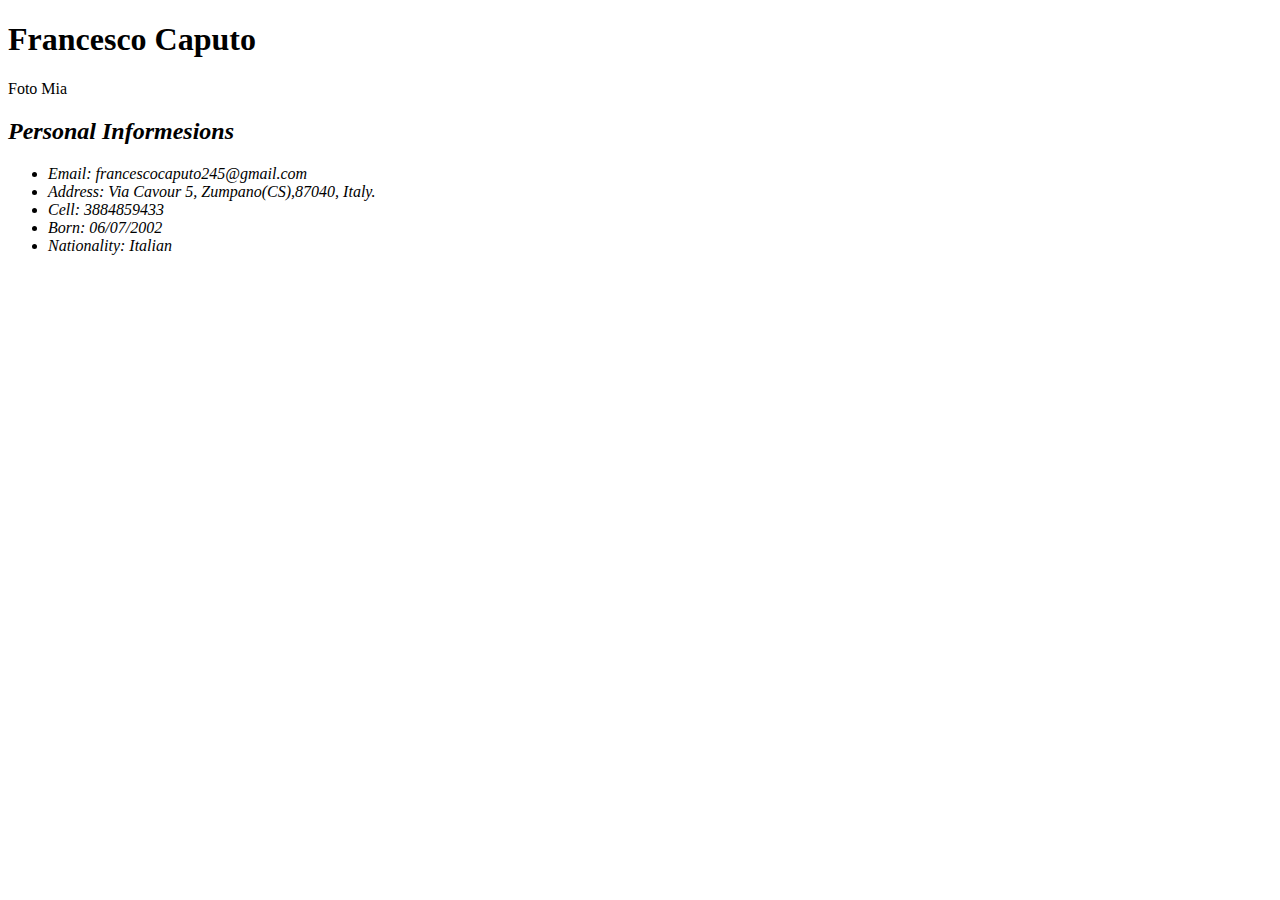
==== CV.html @ f9584566 "creazione pagina cv con informazioni personali" ====
<!DOCTYPE html>
<html lang="en" dir="ltr">
  <head>
    <meta charset="utf-8">
    <title>My CV</title>
  </head>
  <body>
    <h1>Francesco Caputo</h1>
    <p>Foto Mia</p>
    <address>
      <h2>Personal Informesions</h2>
      <ul>
        <li>Email: francescocaputo245@gmail.com</li>
        <li>Address: Via Cavour 5, Zumpano(CS),87040, Italy.</li>
        <li>Cell: 3884859433</li>
        <li>Born: 06/07/2002</li>
        <li>Nationality: Italian</li>
      </ul>
    </address>
  </body>
</html>
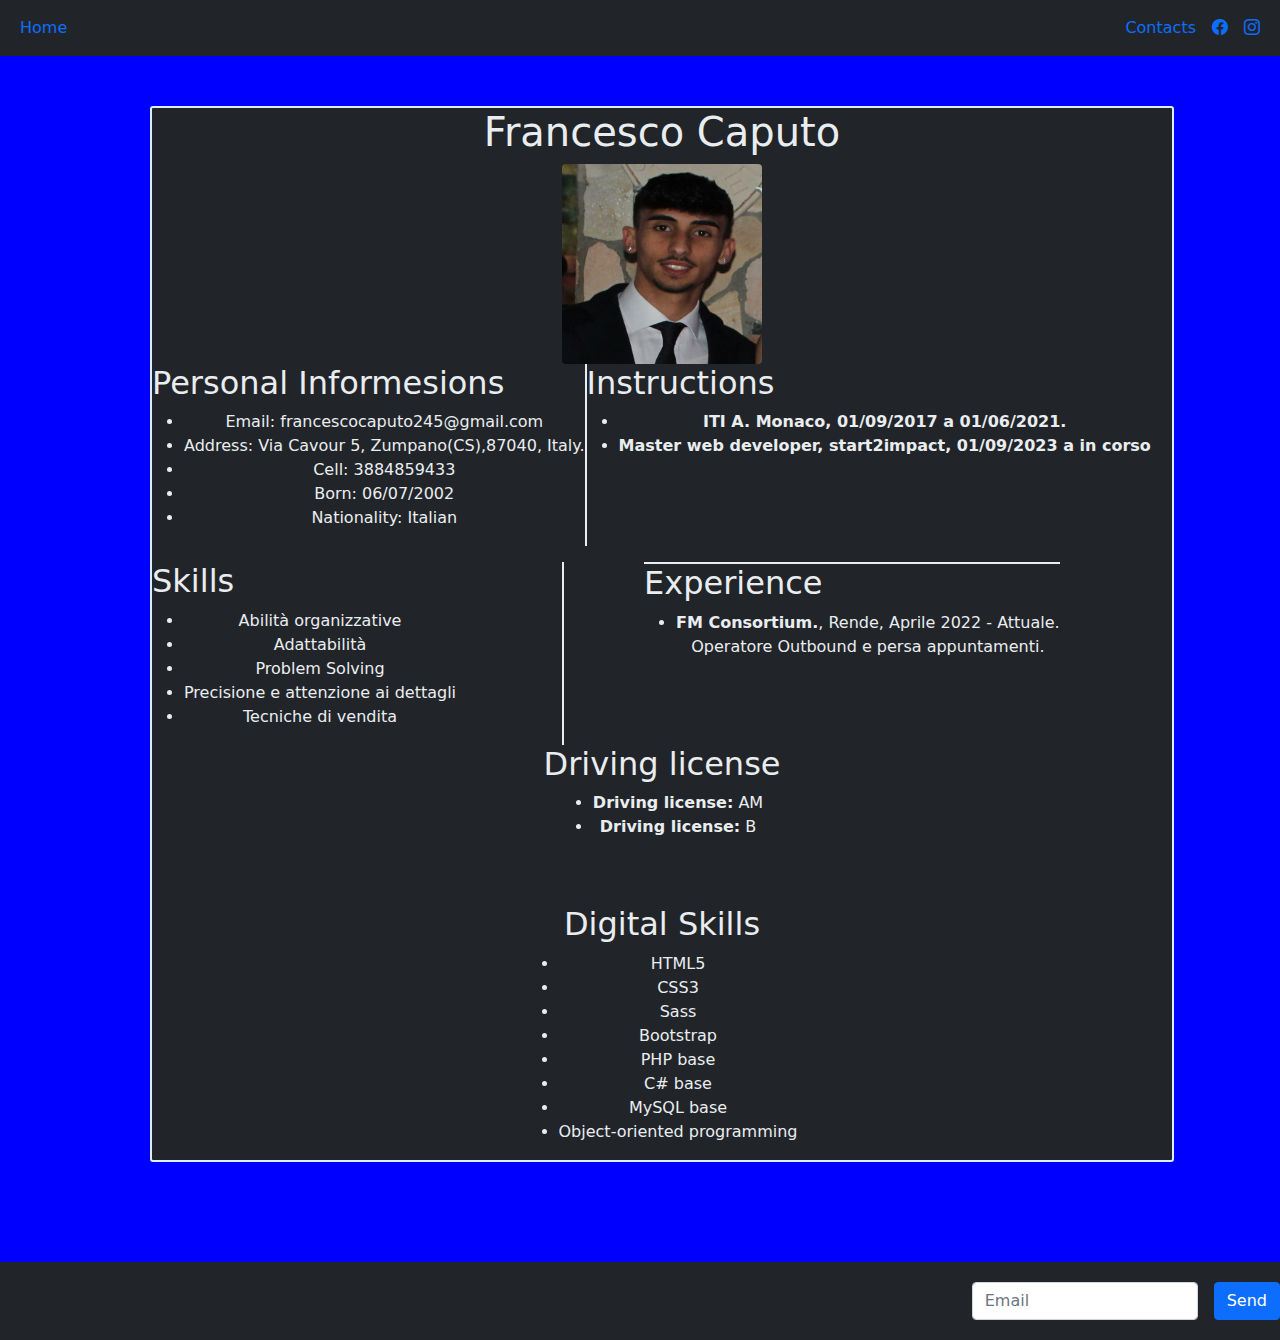
==== commit 3fcab570: "ho inserito la sezione story e skills in index.html e ho creato un form per i contatti" ====
--- a/CV.html
+++ b/CV.html
@@ -2,12 +2,36 @@
 <html lang="en" dir="ltr">
   <head>
     <meta charset="utf-8">
+    <meta name="viewport" content="width=device-width, initial-scale=1">
     <title>My CV</title>
+    <link rel="stylesheet" href="Assets/bootstrap/css/bootstrap.min.css">
+    <link rel="stylesheet" href="https://cdn.jsdelivr.net/npm/bootstrap-icons@1.5.0/font/bootstrap-icons.css">
+    <link rel="stylesheet" href="Assets/css/style.css">
   </head>
   <body>
-    <h1>Francesco Caputo</h1>
-    <p>Foto Mia</p>
+    <header>
+      <nav class="navbar navbar-expand-lg bg-dark">
+       <div class="container-fluid">
+         <div class="navbar-nav justify-content-start">
+          <a href="index.html" class="nav-item nav-link active">Home</a>
+        </div>
+        <div class="navbar-nav ms-auto">
+             <a href="#contacts" class="nav-item nav-link">Contacts</a>
+             <a href="https://www.facebook.com/francesco.caputo.585" class="nav-item nav-link" target="-_blank"><i class="bi-facebook"></i></a>
+             <a href="https://www.instagram.com/caputofrancesco_/" class="nav-item nav-link" target="-_blank"><i class="bi-instagram"></i></a>
+       </div>
+       </div>
+      </nav>
+    </header>
+    <div class="cv">
+      <div class="h">
+        <h1>Francesco Caputo</h1>
+        <div class="f">
+        <img src="Assets/img/CV.jpg" class='rounded img-fluid' alt="My photo" id="fotocv">
+      </div>
+     </div>
     <address>
+     <div class="PI">
       <h2>Personal Informesions</h2>
       <ul>
         <li>Email: francescocaputo245@gmail.com</li>
@@ -16,6 +40,77 @@
         <li>Born: 06/07/2002</li>
         <li>Nationality: Italian</li>
       </ul>
+    </div>
+    <div class="ins">
+      <h2>Instructions</h2>
+      <ul>
+        <li><strong>ITI A. Monaco, 01/09/2017 a 01/06/2021.</strong></li>
+        <li><strong>Master web developer, start2impact, 01/09/2023 a in corso</strong></li>
+      </ul>
+    </div>
     </address>
+    <article>
+     <div class="contenitore">
+        <div class="Skills">
+          <h2>Skills</h2>
+          <ul>
+            <li>Abilità organizzative</li>
+            <li>Adattabilità</li>
+            <li>Problem Solving</li>
+            <li>Precisione e attenzione ai dettagli</li>
+            <li>Tecniche di vendita</li>
+          </ul>
+        </div>
+        <div class="Experience">
+          <h2>Experience</h2>
+          <ul>
+            <li><strong>FM Consortium.</strong>, Rende, Aprile 2022 - Attuale. <br> Operatore Outbound e persa appuntamenti.</li>
+          </ul>
+        </div>
+     </div>
+
+     <div class="">
+       <div class="patente">
+         <h2>Driving license</h2>
+         <ul>
+           <li><strong>Driving license:</strong> AM</li>
+           <li><strong>Driving license:</strong> B</li>
+         </ul>
+       </div>
+     </div>
+
+     <div class="">
+       <div class="DS">
+         <h2>Digital Skills</h2>
+         <ul>
+           <li>HTML5</li>
+           <li>CSS3</li>
+           <li>Sass</li>
+           <li>Bootstrap</li>
+           <li>PHP base</li>
+           <li>C# base</li>
+           <li>MySQL base</li>
+           <li>Object-oriented programming</li>
+         </ul>
+       </div>
+     </div>
+
+    </article>
+  </div>
+
+  <!-- Contacts !-->
+  <div class="contacts" id="contacts">
+   <form>
+      <div class="row align-items-center g-3">
+          <div class="col-auto">
+              <label class="visually-hidden" for="inputEmail">Email</label>
+              <input type="email" class="form-control" id="inputEmail" placeholder="Email">
+          </div>
+          <div class="col-auto">
+              <button type="submit" class="btn btn-primary">Send</button>
+          </div>
+      </div>
+   </form>
+  </div>
   </body>
 </html>
--- a/Assets/css/style.css
+++ b/Assets/css/style.css
@@ -0,0 +1,155 @@
+* {
+  margin: 0;
+  padding: 0;
+  box-sizing: border-box;
+}
+
+body{
+  background-color: #0000ff;
+  color: #EAEDF0;
+}
+
+
+}
+
+h1{
+  text-align: center;
+}
+
+#fotod{
+  display: flex;
+  justify-content: center;
+  margin-top: 70px;
+  margin-bottom: 45px;
+}
+
+#foto{
+  height: 400px;
+  width: 350px;
+}
+
+.h1{
+  display: flex;
+  margin-right: 50px;
+}
+
+.h1h{
+    flex-direction: column;
+    align-self: center;
+}
+
+.story{
+  border: 2px solid #EAEDF0;
+  border-radius: 5px;
+  background-color: #212529;
+}
+
+P{
+  text-align: center;
+  line-height: 1.8em;
+}
+
+.lista{
+  display: flex;
+  flex-direction: column;
+  align-items: center;
+}
+
+ul{
+  text-align: center;
+}
+
+.list-group{
+  margin-top: 100px;
+  align-self: center;
+}
+
+.contacts{
+  padding-top: 20px;
+  padding-bottom: 20px;
+  background-color:  #212529;
+  margin-top: 100px;
+  display: flex;
+
+  flex-direction: column;
+  align-items: flex-end;
+}
+
+/*style cv*/
+.cv{
+  display:flex;
+  flex-direction: column;
+  align-items: center;
+  background-color: #212529;
+  border: 2px solid #dcedff;
+  border-radius: 3px;
+
+  width: 80%;
+  margin-top: 50px;
+  margin-left: 150px;
+  margin-right: 50px;
+}
+
+address{
+  width: 100%;
+  display: flex;
+
+}
+.h{
+  display: flex;
+  text-align: center;
+  justify-content: center;
+  flex-direction: column;
+  align-items: center;
+}
+.f{
+  display:flex;
+  justify-content: center;
+}
+
+#fotocv{
+  height: 200px;
+  width: 200px;
+}
+
+.PI{
+  border-right: 2px solid;
+  border-color: #EAEDF0;
+  align-self: flex-start;
+}
+
+article{
+  width: 100%;
+}
+
+.contenitore{
+  width: 100%;
+  display:flex;
+  justify-content: flex-start;
+
+
+}
+
+.Skills{
+ border-right: 2px solid #EAEDF0;
+ padding-right: 106px;
+
+}
+
+.Experience{
+  margin-left: 80px;
+  border-top: 2px solid #EAEDF0;
+}
+
+.patente{
+  display: flex;
+  flex-direction: column;
+  align-items: center;
+}
+
+.DS{
+  margin-top: 50px;
+  display: flex;
+  flex-direction: column;
+  align-items: center;
+}
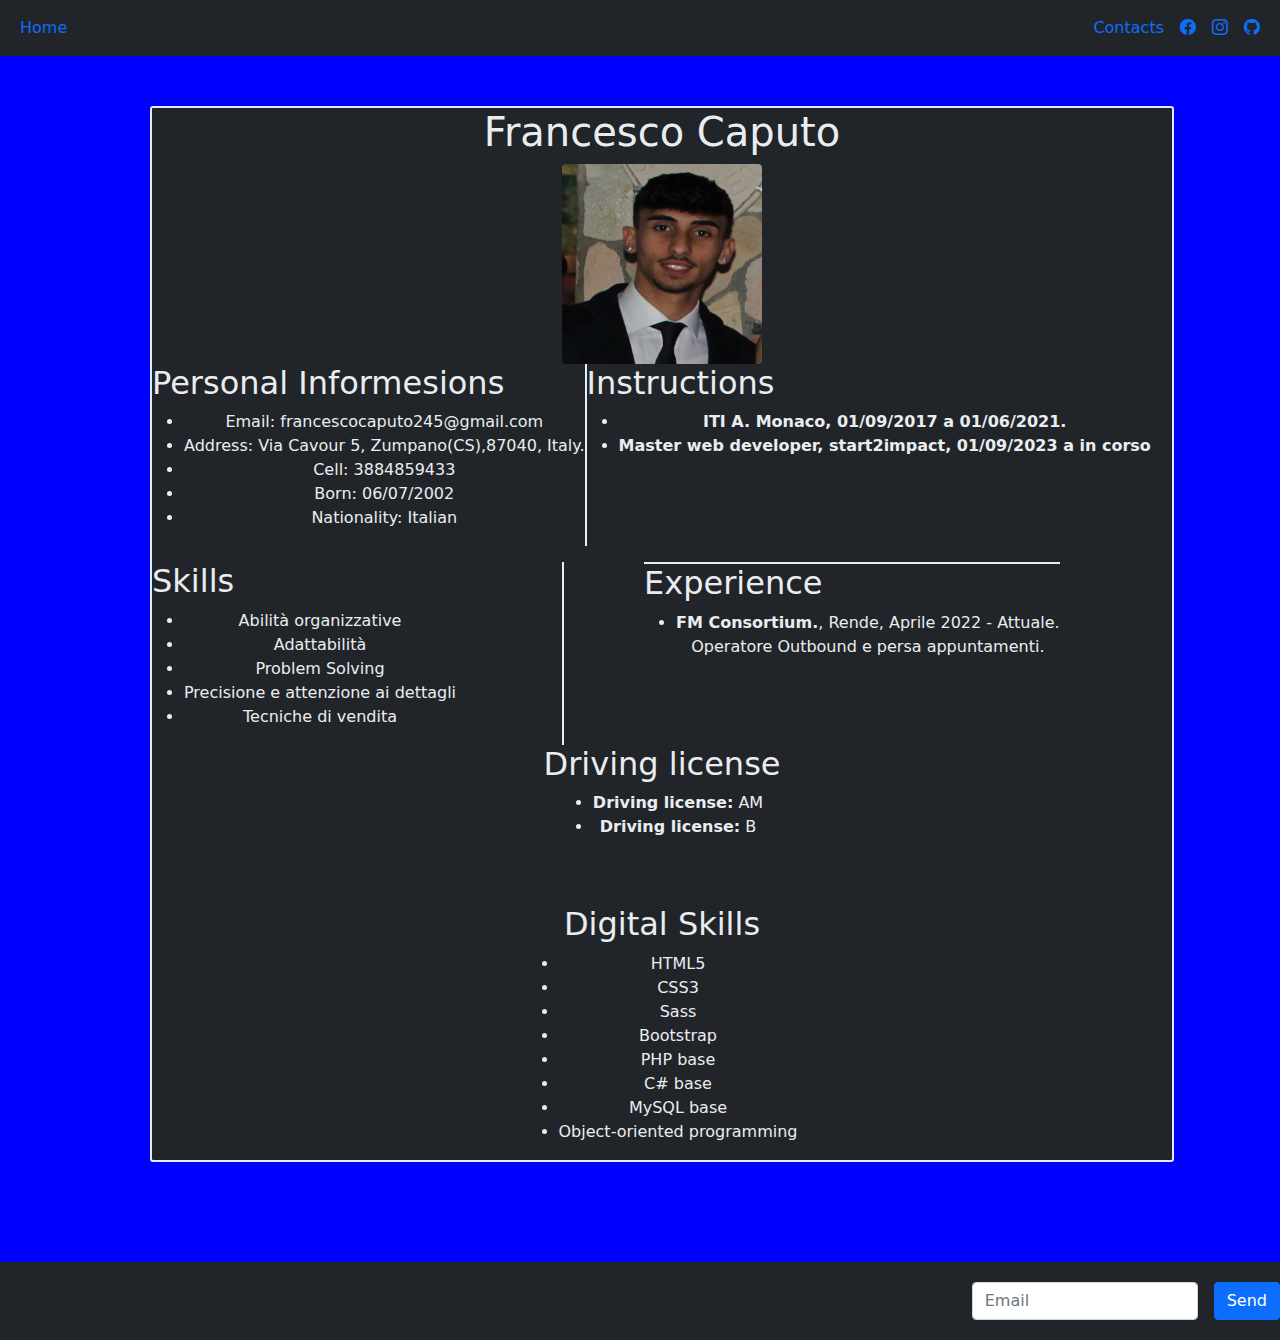
==== commit 892e7da9: "ho inserito il link di git hub" ====
--- a/CV.html
+++ b/CV.html
@@ -19,6 +19,7 @@
              <a href="#contacts" class="nav-item nav-link">Contacts</a>
              <a href="https://www.facebook.com/francesco.caputo.585" class="nav-item nav-link" target="-_blank"><i class="bi-facebook"></i></a>
              <a href="https://www.instagram.com/caputofrancesco_/" class="nav-item nav-link" target="-_blank"><i class="bi-instagram"></i></a>
+             <a href="https://github.com/FraCap2" class="nav-item nav-link" target="-_blank"><i class="bi-github"></i></a>
        </div>
        </div>
       </nav>
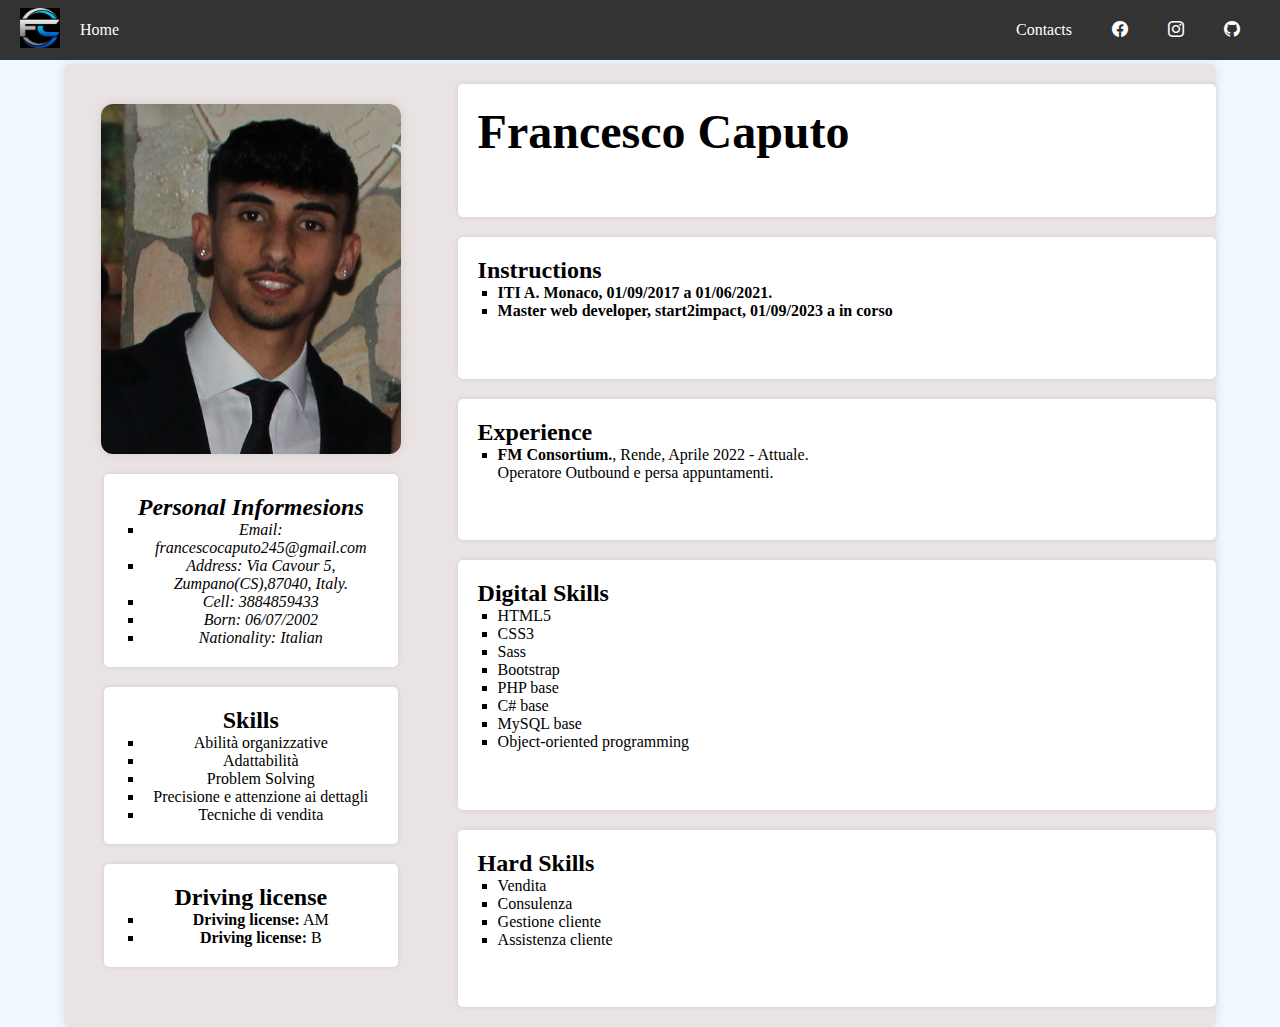
==== commit 5e4a1b50: "Ho rifatto il codice da capo con solo html e css e l'ho reso responsive per smartphone" ====
--- a/CV.html
+++ b/CV.html
@@ -4,55 +4,48 @@
     <meta charset="utf-8">
     <meta name="viewport" content="width=device-width, initial-scale=1">
     <title>My CV</title>
-    <link rel="stylesheet" href="Assets/bootstrap/css/bootstrap.min.css">
     <link rel="stylesheet" href="https://cdn.jsdelivr.net/npm/bootstrap-icons@1.5.0/font/bootstrap-icons.css">
     <link rel="stylesheet" href="Assets/css/style.css">
   </head>
   <body>
     <header>
-      <nav class="navbar navbar-expand-lg bg-dark">
-       <div class="container-fluid">
-         <div class="navbar-nav justify-content-start">
-          <a href="index.html" class="nav-item nav-link active">Home</a>
+      <nav class="navbar">
+        <div class="logo">
+          <a href="index.html"><img src="Assets/img/logo.jpg" alt="logo FC" style="width: 40px;"></a>
         </div>
-        <div class="navbar-nav ms-auto">
-             <a href="#contacts" class="nav-item nav-link">Contacts</a>
-             <a href="https://www.facebook.com/francesco.caputo.585" class="nav-item nav-link" target="-_blank"><i class="bi-facebook"></i></a>
-             <a href="https://www.instagram.com/caputofrancesco_/" class="nav-item nav-link" target="-_blank"><i class="bi-instagram"></i></a>
-             <a href="https://github.com/FraCap2" class="nav-item nav-link" target="-_blank"><i class="bi-github"></i></a>
-       </div>
-       </div>
+        <button class="menu-toggle" onclick="toggleMenu()">
+          <i class="bi bi-list"></i>
+        </button>
+        <div class="nav-container">
+          <ul class="left">
+            <li><a href="index.html">Home</a></li>
+          </ul>
+          <ul class="right">
+            <li><a href="#contacts">Contacts</a></li>
+            <li><a href="https://www.facebook.com/francesco.caputo.585" class="" target="-_blank"><i class="bi-facebook"></i></a></li>
+            <li><a href="https://www.instagram.com/caputofrancesco_/" class="" target="-_blank"><i class="bi-instagram"></i></a></li>
+            <li><a href="https://github.com/FraCap2" class="" target="-_blank"><i class="bi-github"></i></a></li>
+          </ul>
+        </div>
       </nav>
     </header>
-    <div class="cv">
-      <div class="h">
-        <h1>Francesco Caputo</h1>
-        <div class="f">
-        <img src="Assets/img/CV.jpg" class='rounded img-fluid' alt="My photo" id="fotocv">
-      </div>
-     </div>
-    <address>
-     <div class="PI">
-      <h2>Personal Informesions</h2>
-      <ul>
-        <li>Email: francescocaputo245@gmail.com</li>
-        <li>Address: Via Cavour 5, Zumpano(CS),87040, Italy.</li>
-        <li>Cell: 3884859433</li>
-        <li>Born: 06/07/2002</li>
-        <li>Nationality: Italian</li>
-      </ul>
-    </div>
-    <div class="ins">
-      <h2>Instructions</h2>
-      <ul>
-        <li><strong>ITI A. Monaco, 01/09/2017 a 01/06/2021.</strong></li>
-        <li><strong>Master web developer, start2impact, 01/09/2023 a in corso</strong></li>
-      </ul>
-    </div>
-    </address>
-    <article>
-     <div class="contenitore">
-        <div class="Skills">
+
+    <div class="container-cv">
+      <aside class="sidebar">
+        <img src="Assets/img/CV.jpg" class="foto-cv" alt="My photo">
+        <!--informazioni personali-->
+        <address>
+          <h2>Personal Informesions</h2>
+          <ul>
+            <li>Email: francescocaputo245@gmail.com</li>
+            <li>Address: Via Cavour 5, Zumpano(CS),87040, Italy.</li>
+            <li>Cell: 3884859433</li>
+            <li>Born: 06/07/2002</li>
+            <li>Nationality: Italian</li>
+          </ul>    
+        </address>
+        <!--Istruzione-->
+        <div class="container-skills-cv">
           <h2>Skills</h2>
           <ul>
             <li>Abilità organizzative</li>
@@ -62,28 +55,39 @@
             <li>Tecniche di vendita</li>
           </ul>
         </div>
-        <div class="Experience">
+        <!--Patente-->
+        <div class="container-patente">
+          <h2>Driving license</h2>
+          <ul>
+           <li><strong>Driving license:</strong> AM</li>
+           <li><strong>Driving license:</strong> B</li>
+          </ul>
+        </div>
+      </aside>
+      
+      <main class="contenuto">
+        <div class="name">
+          <h1>Francesco Caputo</h1>
+        </div>
+        <!--Istruzione-->
+        <div class="container-istruzione">
+          <h2>Instructions</h2>
+          <ul>
+            <li><strong>ITI A. Monaco, 01/09/2017 a 01/06/2021.</strong></li>
+            <li><strong>Master web developer, start2impact, 01/09/2023 a in corso</strong></li>
+          </ul>
+        </div>
+        <!--Esperienza lavorativa-->
+        <div class="container-esperienza">
           <h2>Experience</h2>
           <ul>
             <li><strong>FM Consortium.</strong>, Rende, Aprile 2022 - Attuale. <br> Operatore Outbound e persa appuntamenti.</li>
           </ul>
         </div>
-     </div>
-
-     <div class="">
-       <div class="patente">
-         <h2>Driving license</h2>
-         <ul>
-           <li><strong>Driving license:</strong> AM</li>
-           <li><strong>Driving license:</strong> B</li>
-         </ul>
-       </div>
-     </div>
-
-     <div class="">
-       <div class="DS">
-         <h2>Digital Skills</h2>
-         <ul>
+        <!--Digital skills-->
+        <div class="container-digitaSkills">
+          <h2>Digital Skills</h2>
+          <ul>
            <li>HTML5</li>
            <li>CSS3</li>
            <li>Sass</li>
@@ -92,26 +96,25 @@
            <li>C# base</li>
            <li>MySQL base</li>
            <li>Object-oriented programming</li>
-         </ul>
-       </div>
-     </div>
-
-    </article>
-  </div>
-
-  <!-- Contacts !-->
-  <div class="contacts" id="contacts">
-   <form>
-      <div class="row align-items-center g-3">
-          <div class="col-auto">
-              <label class="visually-hidden" for="inputEmail">Email</label>
-              <input type="email" class="form-control" id="inputEmail" placeholder="Email">
-          </div>
-          <div class="col-auto">
-              <button type="submit" class="btn btn-primary">Send</button>
-          </div>
-      </div>
-   </form>
-  </div>
+          </ul>
+        </div>
+        <!--Hard skills-->
+        <div class="container-hardSkills-cv">
+          <h2>Hard Skills</h2>
+          <ul>
+            <li>Vendita</li>
+            <li>Consulenza</li>
+            <li>Gestione cliente</li>
+            <li>Assistenza cliente</li>
+          </ul>
+        </div>
+      </main>  
+    </div>
+    <script>
+      function toggleMenu() {
+        const menu = document.querySelector('.nav-container');
+        menu.classList.toggle('active');
+      }
+    </script>
   </body>
 </html>
--- a/Assets/css/style.css
+++ b/Assets/css/style.css
@@ -2,154 +2,441 @@
   margin: 0;
   padding: 0;
   box-sizing: border-box;
+  scroll-behavior: smooth;
 }
 
 body{
-  background-color: #0000ff;
-  color: #EAEDF0;
-}
-
-
-}
-
-h1{
-  text-align: center;
-}
-
-#fotod{
-  display: flex;
+  background-color: aliceblue;
+}
+
+body, html{
+  height: 100%;
+}
+
+.navbar{
+  display: flex;
+  align-items: center;
+  background-color: #333;
+  position: fixed;
+  top: 0;
+  padding: 10px 20px;
+  width: 100%;
+  z-index: 1000;
+  height: 60px;
+}
+
+.nav-container{
+  display: flex;
+  width: 100%;
+}
+
+.menu-toggle{
+  display: none;
+  background: none;
+  border: none;
+  font-size: 2em;
+  color: white;
+  cursor: pointer;
+}
+
+.logo img{
+  height: auto;
+ }
+
+.left{
+  display: flex;
+  list-style-type: none;
+}
+
+.right{
+  display: flex;
+  margin-left: auto;
+  list-style-type: none;
+}
+
+.navbar ul li{
+  list-style: none;
+}
+
+.navbar ul li a{
+  text-align: center;
+  text-decoration: none;
+  padding: 14px 20px;
+  color: white;
+  display: block;
+}
+
+
+.navbar ul li a:hover{
+  background-color: #575757;
+}
+
+.container{
+  height: 100vh;
+  margin: 20px auto;
+  scroll-snap-type: y mandatory;
+  overflow-y: scroll;
+}
+
+section{
+  border-radius: 8px;
+  box-shadow: 0 0 10px rgba(0, 0, 0, 0.1);
+  display: flex;
+  flex-direction: column;
+  align-items: center;
   justify-content: center;
-  margin-top: 70px;
-  margin-bottom: 45px;
-}
-
-#foto{
+  min-height: 100vh;
+}
+
+.scroll-btn {
+  margin-top: 20px;
+  font-size: 30px;
+  color: black;
+  text-decoration: none;
+  animation: bounce 1.5s infinite;
+}
+
+@keyframes bounce {
+    0%, 100% { transform: translateY(0); }
+    50% { transform: translateY(10px); }
+}
+
+.home{
+  background: url(../img/ufficio.jpg);
+  height: 100%;
+}
+
+section:first-of-type {
+  padding-top: 70px;
+}
+
+.h1home{
+  font-size: 4.5em;
+  color: white;
+}
+
+.h2home{
+  font-size: 3em;
+  color: white;
+}
+
+.container-mystory{
+  display: flex;
+  flex-direction: row;
+  align-items: center;
+  justify-content: space-between;
+  background-color: #575757;
+  border-radius: 8px;
+  box-shadow: 0 0 10px rgba(0, 0, 0, 0.1);
+  padding: 10px;
+  max-width: 900px;
+  margin: auto;
+}
+
+.container-mystory > img{
   height: 400px;
   width: 350px;
-}
-
-.h1{
-  display: flex;
-  margin-right: 50px;
-}
-
-.h1h{
-    flex-direction: column;
-    align-self: center;
-}
-
-.story{
-  border: 2px solid #EAEDF0;
-  border-radius: 5px;
-  background-color: #212529;
-}
-
-P{
-  text-align: center;
-  line-height: 1.8em;
-}
-
-.lista{
+  border-radius: 8px;
+  margin-right: 5%;
+}
+
+.text-container{
+  display: flex;
+  flex-direction: column;
+  max-width: 60%;
+}
+
+.text-container > h1{
+  text-align: center;
+  font-size: 2em;
+  margin-bottom: 10px;
+}
+
+.text-container > p{
+  font-size: 1.5em;
+  color: white;
+  line-height: 1.5;
+}
+
+#skills{
+  background-color: cadetblue;
+  padding: 50px 0;
+  text-align: center;
+}
+
+.container-skills{
+  display: flex;
+  flex-direction: row;
+  align-items: flex-start;
+  justify-content: center;
+  padding: 10px 20px;
+  gap: 30px;
+  max-width: 80%;
+  margin: auto;
+}
+
+.container-hardskills , .container-softskills{
+  flex: 1;
+  min-width: 300px;
   display: flex;
   flex-direction: column;
   align-items: center;
-}
-
-ul{
-  text-align: center;
-}
-
-.list-group{
-  margin-top: 100px;
-  align-self: center;
-}
-
-.contacts{
-  padding-top: 20px;
-  padding-bottom: 20px;
-  background-color:  #212529;
-  margin-top: 100px;
-  display: flex;
-
-  flex-direction: column;
-  align-items: flex-end;
-}
-
-/*style cv*/
-.cv{
-  display:flex;
+  border-radius: 12px;
+  box-shadow: 0 4px 8px rgba(0, 0, 0, 0.2);
+  padding: 20px;
+  background-color: white;
+  transition: transform 0.3s ease-in-out;
+}
+
+.container-hardskills:hover, .container-softskills:hover {
+  transform: translateY(-5px);
+}
+
+.container-hardskills h1, .container-softskills h1 {
+  font-size: 1.8em;
+  margin-bottom: 10px;
+  color: #333;
+  border-bottom: 2px solid cadetblue;
+  display: inline-block;
+  padding-bottom: 5px;
+}
+
+.container-hardskills ul, .container-softskills ul {
+  list-style: none;
+  padding: 0;
+}
+
+.container-hardskills li, .container-softskills li {
+  font-size: 1.2em;
+  padding: 8px;
+  border-radius: 5px;
+  margin: 5px 0;
+  background-color: rgba(0, 139, 139, 0.2);
+}
+
+/*footer*/
+
+.footer {
+  background-color: #333;
+  color: white;
+  text-align: center;
+  padding: 20px;
+  font-size: 1.2em;
+  margin-top: 40px;
+}
+
+.footer-content {
+  display: flex;
+  justify-content: center;
+  gap: 20px;
+}
+
+.footer-content i {
+  margin-right: 5px;
+}
+
+/*responsive smartphone index.html*/
+
+@media screen and (max-width: 768px) {
+  .menu-toggle{
+    display: block;
+  }
+
+  .nav-container{
+    display: none;
+    flex-direction: column;
+    width: 100%;
+    background-color: #333;
+    position: absolute;
+    top: 60px;
+    left: 0;
+    text-align: center;
+  }
+
+  .nav-container.active {
+    display: flex;
+  }
+
+  .left, .right {
+    flex-direction: column;
+    width: 100%;
+    padding: 10px 0;
+  }
+
+  .left li {
+    width: 100%;
+  }
+
+  .right li {
+    width: 100%;
+  }
+
+  .left li a {
+    display: block;
+    padding: 15px;
+  }
+
+  .right li a {
+    display: block;
+    padding: 15px;
+  }
+
+  .left li a:hover {
+    background-color: #575757;
+  }
+
+  .right li a:hover {
+    background-color: #575757;
+  }
+
+  .container{
+    margin-top: 70px;
+  }
+
+  section{
+    padding-top: 90px;
+  }
+
+  /*Home responsive*/
+  .h1home{
+    font-size: 3em;
+  }
+
+  .h2home{
+    font-size: 2em;
+  }
+
+  .text-container > h1 {
+    font-size: 1.5em;
+  }
+
+  .text-container > p {
+    font-size: 1.2em;
+  }
+
+  /*Story responsive*/
+  .container-mystory{
+    flex-direction: column;
+    text-align: center;
+    padding: 20px;
+  }
+
+  .container-mystory > img{
+    width: 90%;
+    height: auto;
+    margin: 0 auto;
+  }
+
+  .text-container{
+    max-width: 100%;
+    padding: 10px;
+  }
+
+  /*Skills responsive*/
+  .container-skills{
+    flex-direction: column;
+    width: 100%;
+    align-items: center;
+  }
+
+  .container-hardskills , .container-softskills{
+    width: 80%;
+  }
+
+  /*footer responsive*/
+  .footer-content{
+    flex-direction: column;
+    text-align: center;
+    gap: 10px;
+  }
+
+}
+
+/*Curriculum*/
+
+.container-cv{
+  display: grid;
+  grid-template-columns: 30% 70%;
+  gap: 20px;
+  background-color: #eae3e3;
+  border-radius: 8px;
+  box-shadow: 0 0 10px rgba(0, 0, 0, 0.1); 
+  padding: 20px;
+  margin: 5%;
+}
+
+.sidebar{
+  display: flex;
   flex-direction: column;
   align-items: center;
-  background-color: #212529;
-  border: 2px solid #dcedff;
-  border-radius: 3px;
-
-  width: 80%;
-  margin-top: 50px;
-  margin-left: 150px;
-  margin-right: 50px;
+  padding: 20px;
+}
+
+.foto-cv{
+  height: 350px;
+  width: 300px;
+  border-radius: 12px;
+  box-shadow: 0 0 10px rgba(0, 0, 0, 0.1);
+  margin-bottom: 20px;
 }
 
 address{
+  background: #fff;
   width: 100%;
-  display: flex;
-
-}
-.h{
-  display: flex;
-  text-align: center;
-  justify-content: center;
-  flex-direction: column;
-  align-items: center;
-}
-.f{
-  display:flex;
-  justify-content: center;
-}
-
-#fotocv{
-  height: 200px;
-  width: 200px;
-}
-
-.PI{
-  border-right: 2px solid;
-  border-color: #EAEDF0;
-  align-self: flex-start;
-}
-
-article{
+  margin-bottom: 20px;
+  text-align: center;
+  padding: 20px;
+  border-radius: 5px;
+  box-shadow: 0 0 5px rgba(0, 0, 0, 0.1);
+}
+
+.container-skills-cv, .container-patente{
+  background: #fff;
   width: 100%;
-}
-
-.contenitore{
-  width: 100%;
-  display:flex;
-  justify-content: flex-start;
-
-
-}
-
-.Skills{
- border-right: 2px solid #EAEDF0;
- padding-right: 106px;
-
-}
-
-.Experience{
-  margin-left: 80px;
-  border-top: 2px solid #EAEDF0;
-}
-
-.patente{
-  display: flex;
-  flex-direction: column;
-  align-items: center;
-}
-
-.DS{
-  margin-top: 50px;
-  display: flex;
-  flex-direction: column;
-  align-items: center;
-}
+  margin-bottom: 20px;
+  text-align: center;
+  padding: 20px;
+  border-radius: 5px;
+  box-shadow: 0 0 5px rgba(0, 0, 0, 0.1);
+}
+
+.container-cv ul{
+  list-style-type: square;
+  padding-left: 20px;
+}
+
+.contenuto{
+  display: grid;
+  grid-template-rows: auto auto auto auto auto;
+  gap: 20px;
+  padding-left: 20px;
+}
+
+.name h1{
+  font-size: 3em;
+}
+
+.name, .container-istruzione, .container-esperienza, .container-digitaSkills, .container-hardSkills-cv{
+  background: #fff;
+  padding: 20px;
+  border-radius: 5px;
+  box-shadow: 0 0 5px rgba(0, 0, 0, 0.1);
+}
+
+/*curriculum smartphone responsive*/
+@media screen and (max-width: 768px) {
+
+  .container-cv {
+      display: flex;
+      flex-direction: column;
+  }
+
+  .sidebar {
+      text-align: center;
+  }
+
+  .contenuto {
+      padding-left: 0;
+      border-left: none;
+  }
+}